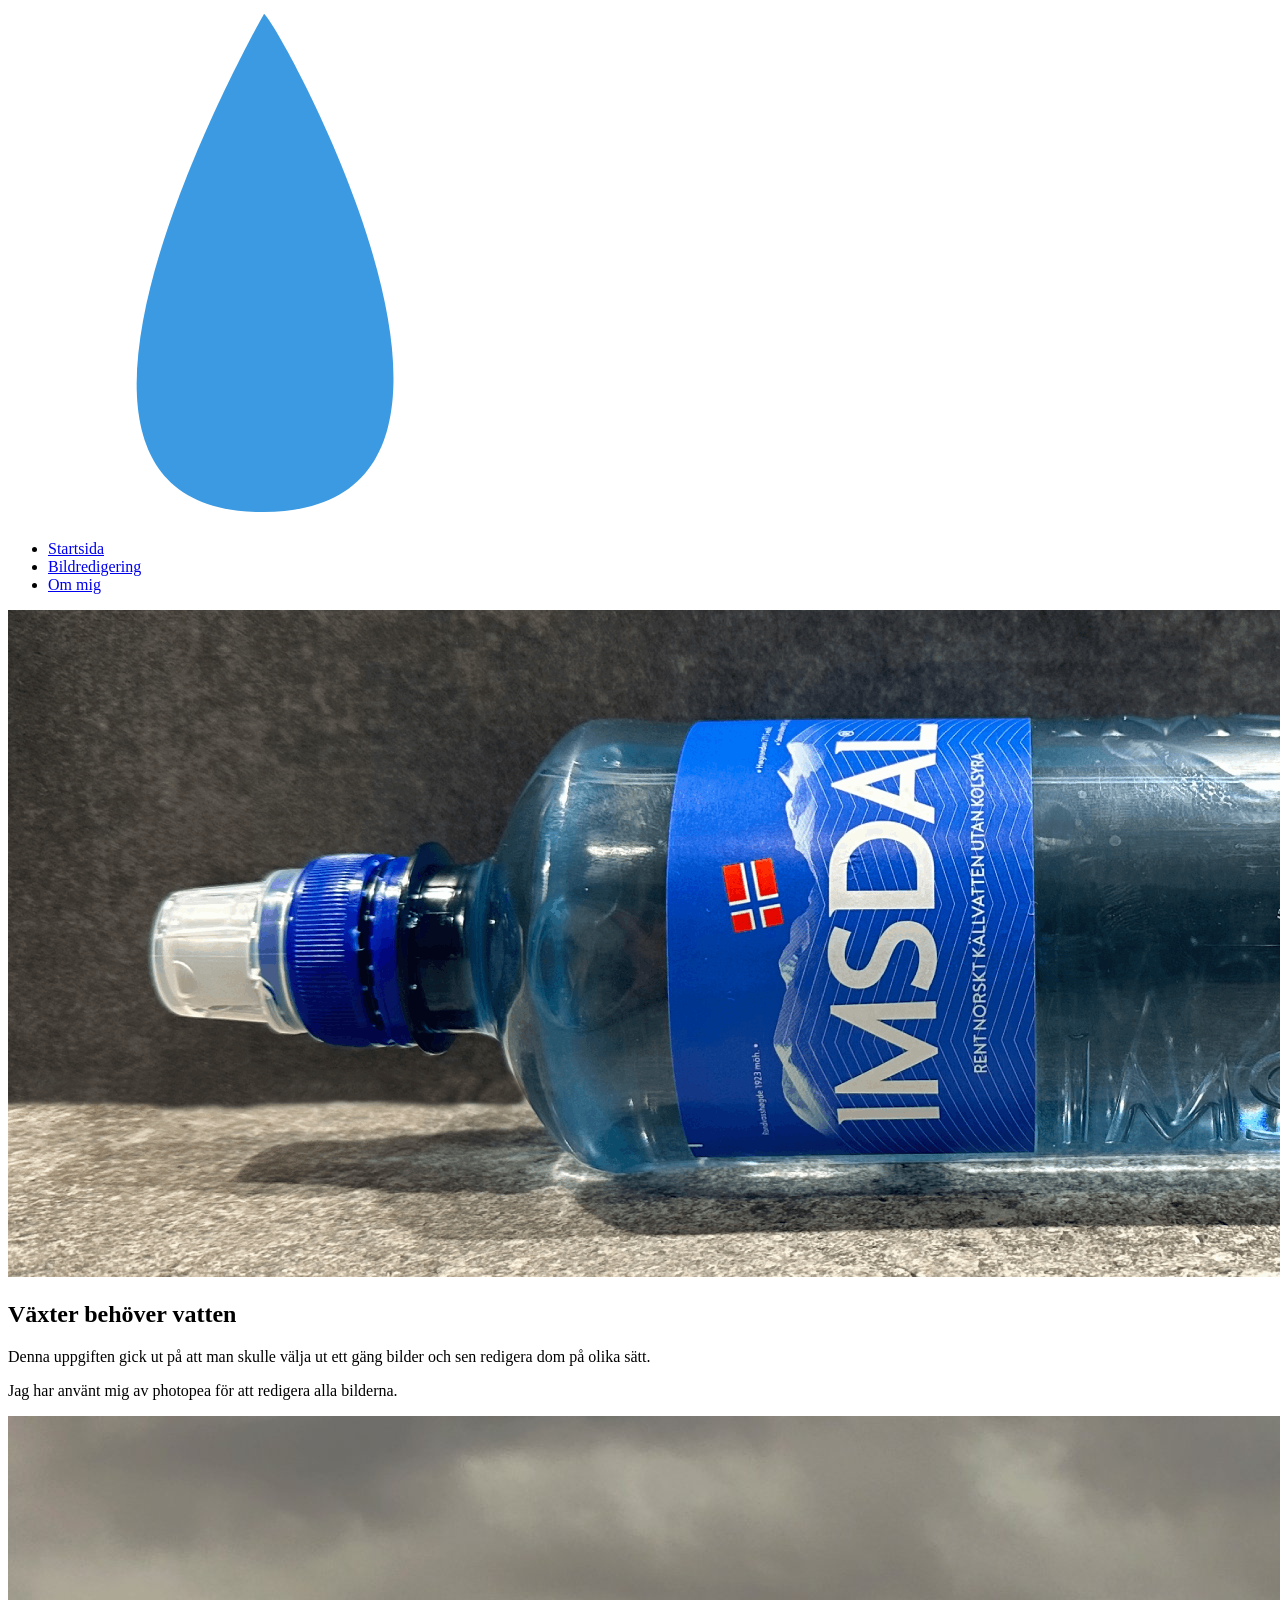
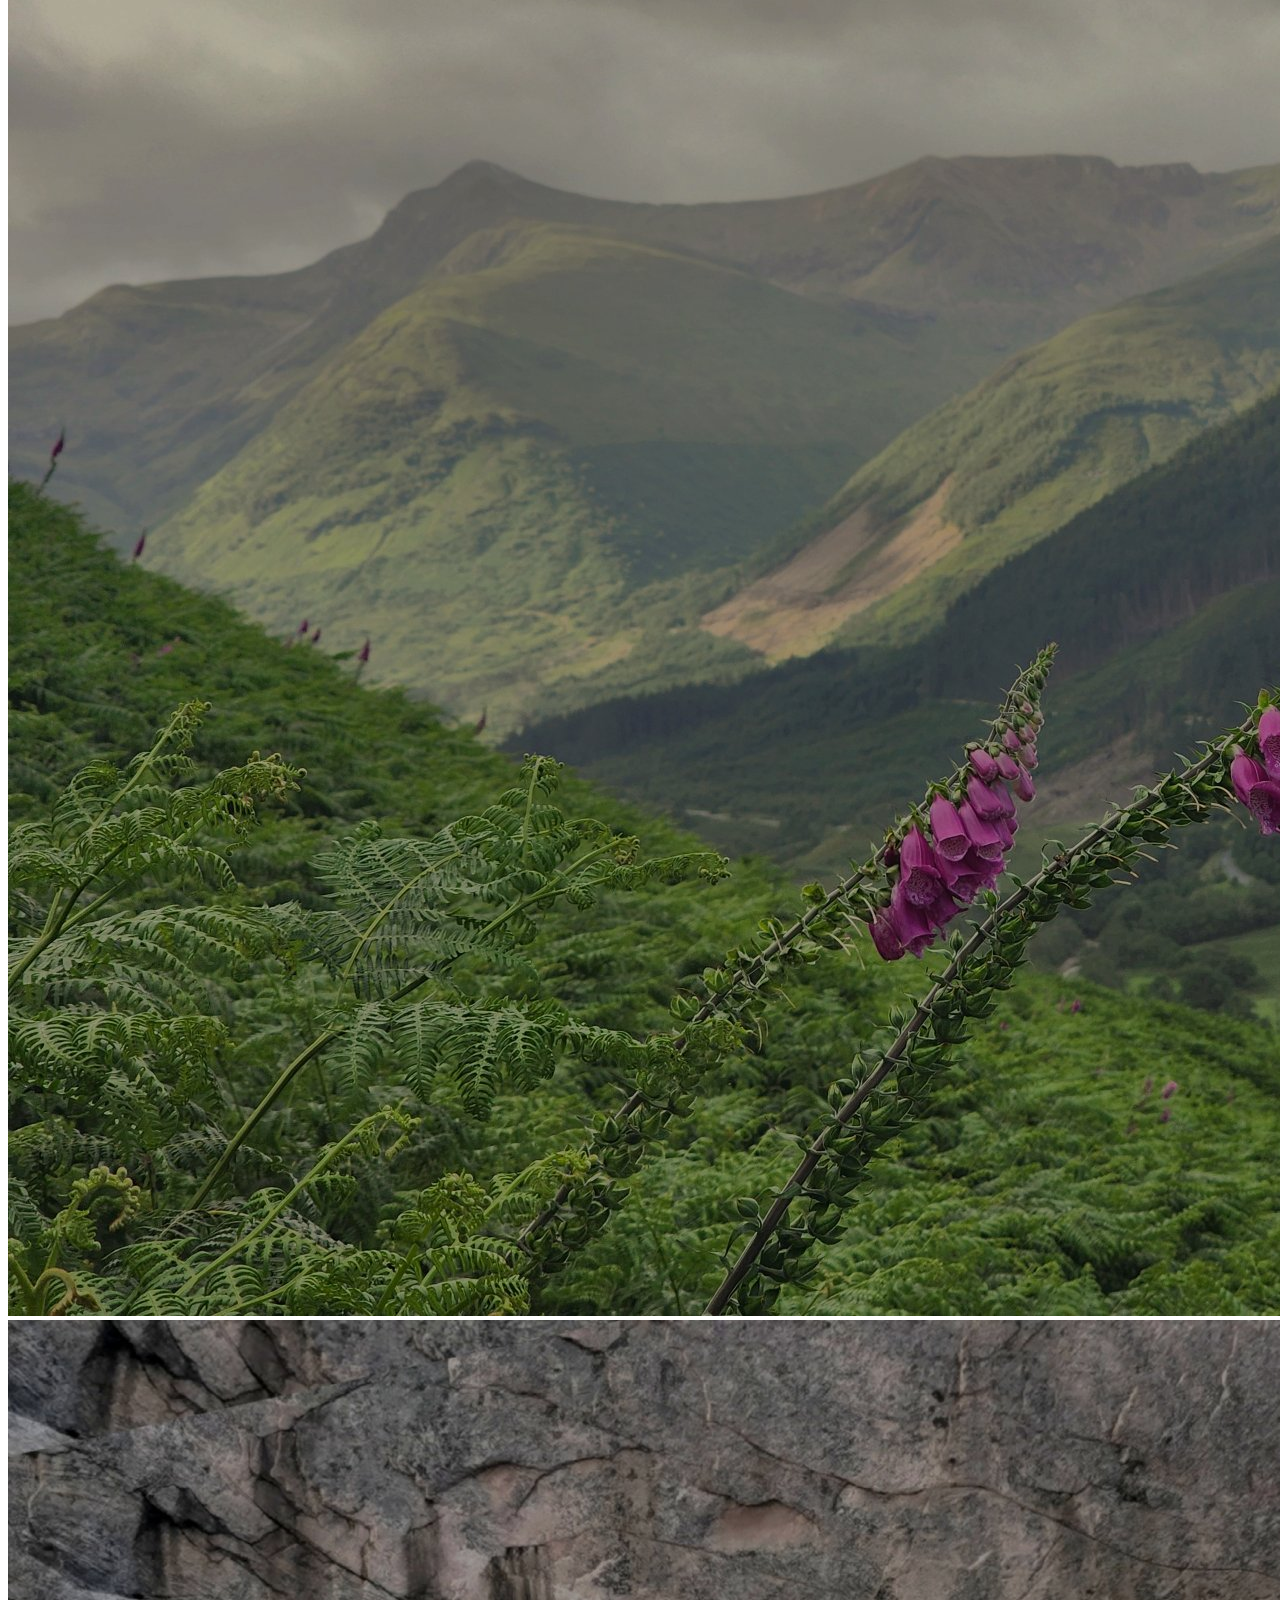
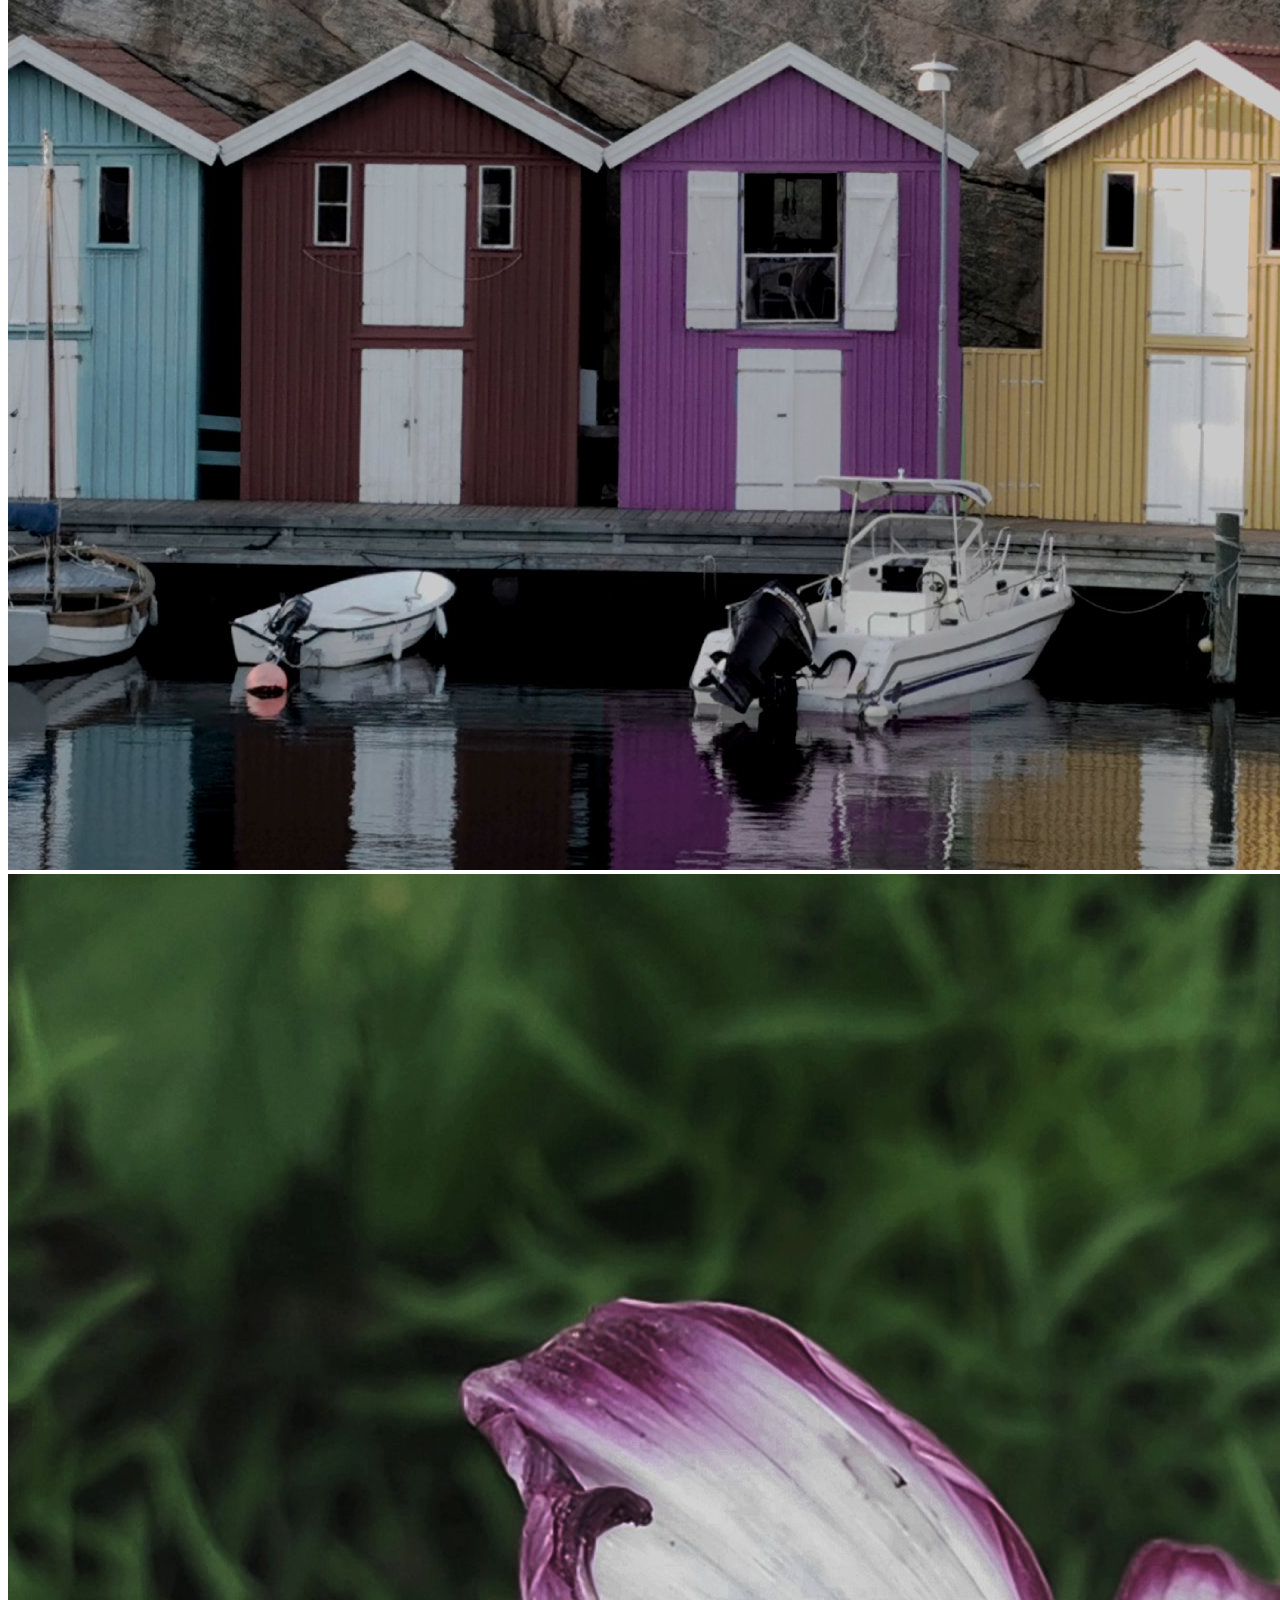
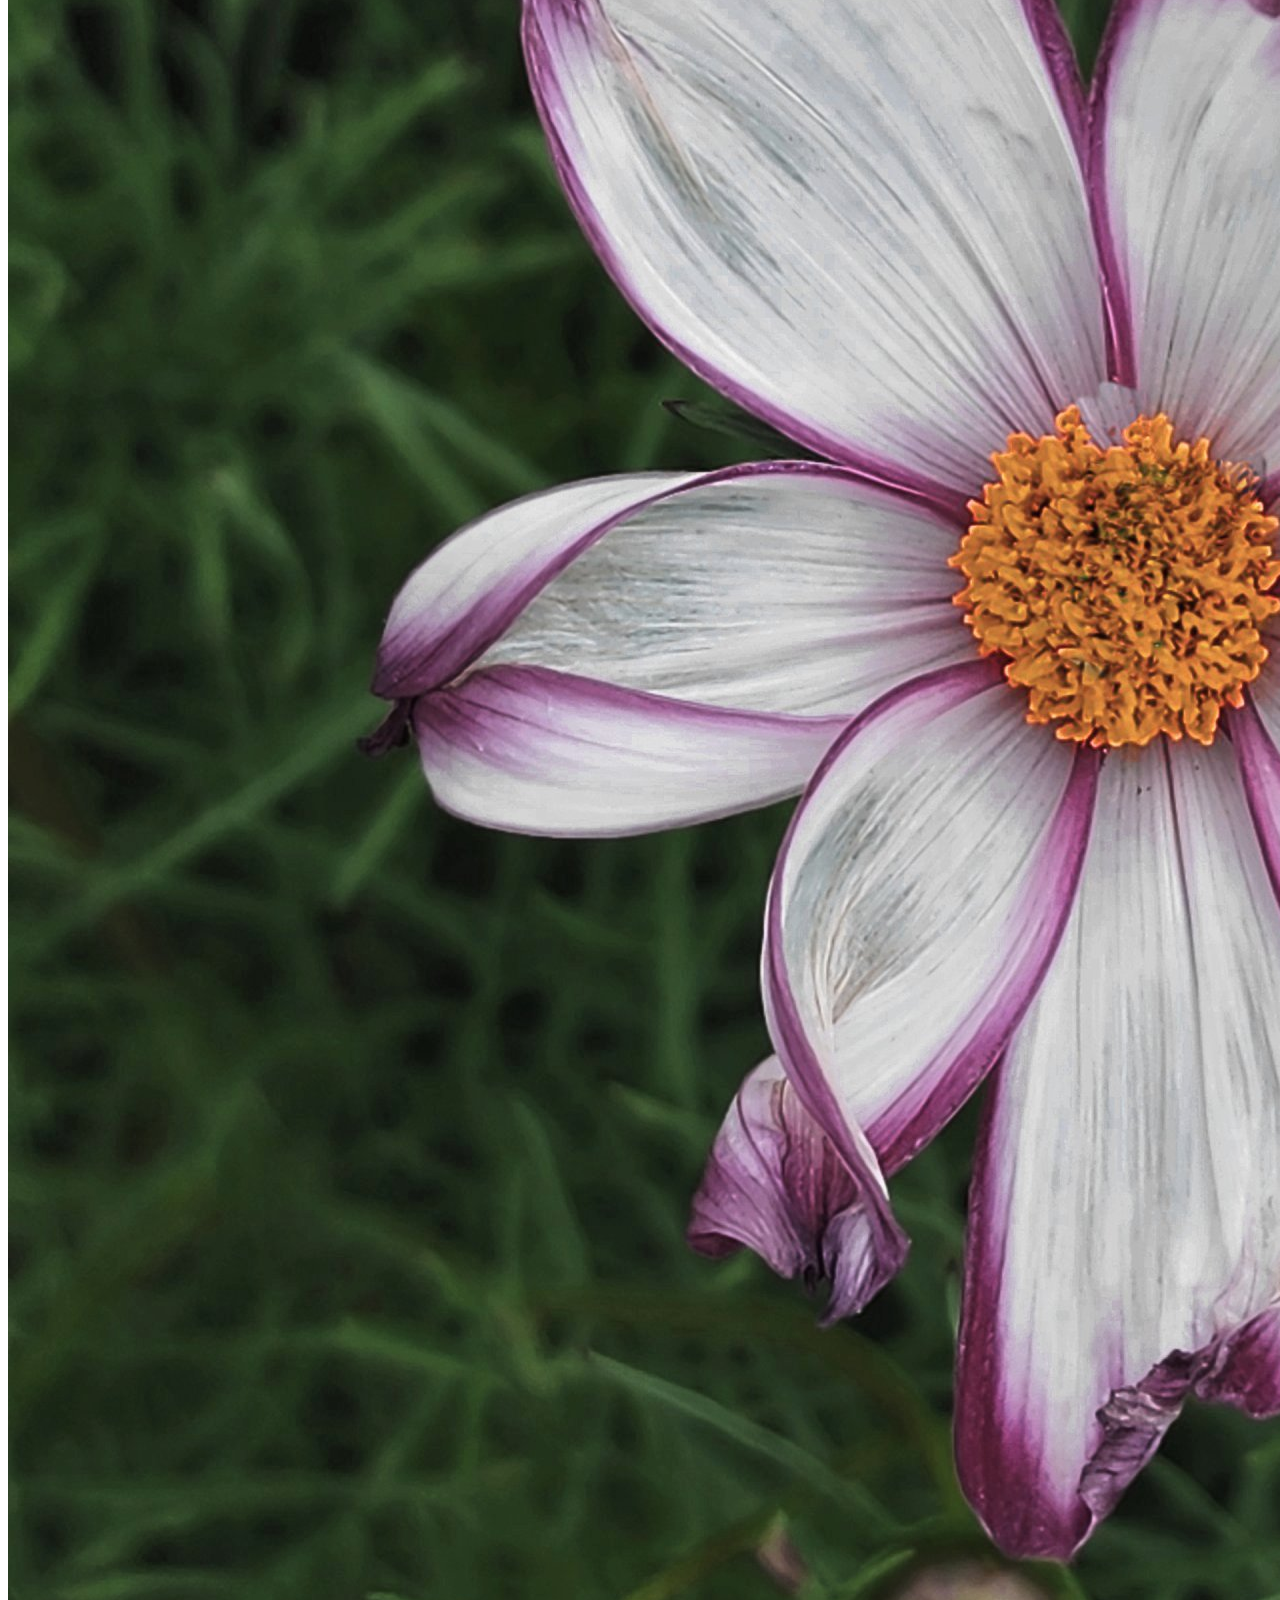
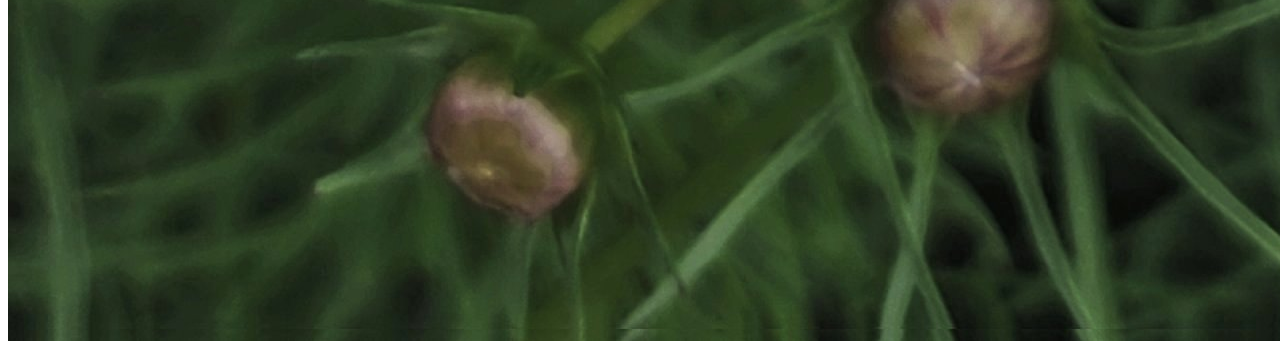
==== index.html @ 8dc60378 "Gjort första sidan och undersidorna, samt börjat bygga första sidan med nav, header, main" ====
<!DOCTYPE html>
<html lang="sv">
<head>
    <meta charset="UTF-8">
    <meta name="viewport" content="width=device-width, initial-scale=1.0">
    <title>Startsida</title>
    <link rel="icon" href="images/favicon.ico" sizes="16x16">
    <link rel="icon" href="images/favicon.png" sizes="32x32" type="image/png">
    <link rel="stylesheet" href="css/style.css">
</head>
<body>
    <!-- Navigering -->
    <nav>
        <a href="index.html"><img src="images/logo.svg" alt="logga, en blå vattendroppe" class="logga"></a>
        <ul>
            <li><a href="index.html">Startsida</a></li>
            <li><a href="redigering.html">Bildredigering</a></li>
            <li><a href="om-mig.html">Om mig</a></li>
        </ul>
    </nav>
    <!-- Header -->
    <header>
        <img src="images/header.png" alt="en vattenflaska som ligger ner" class="header-bild">
    </header>
    <main>
        <!-- Om uppgiften -->
        <section>
            <h1>Växter behöver vatten</h1>
            <p>Denna uppgiften gick ut på att man skulle välja ut ett gäng bilder och sen redigera dom på olika sätt.</p>
            <p>Jag har använt mig av photopea för att redigera alla bilderna.</p>
        </section>

        <!-- Bildserien -->
        <section class="bilderserie">
            <img src="images/bildserie001.jpeg" alt="Bergsdal med blommor">
            <img src="images/bildserie002.jpeg" alt="Båthus i smögen">
            <img src="images/bildserie003.jpeg" alt="En blomma med en fluga i mitten">
        </section>
    </main>
</body>
</html>
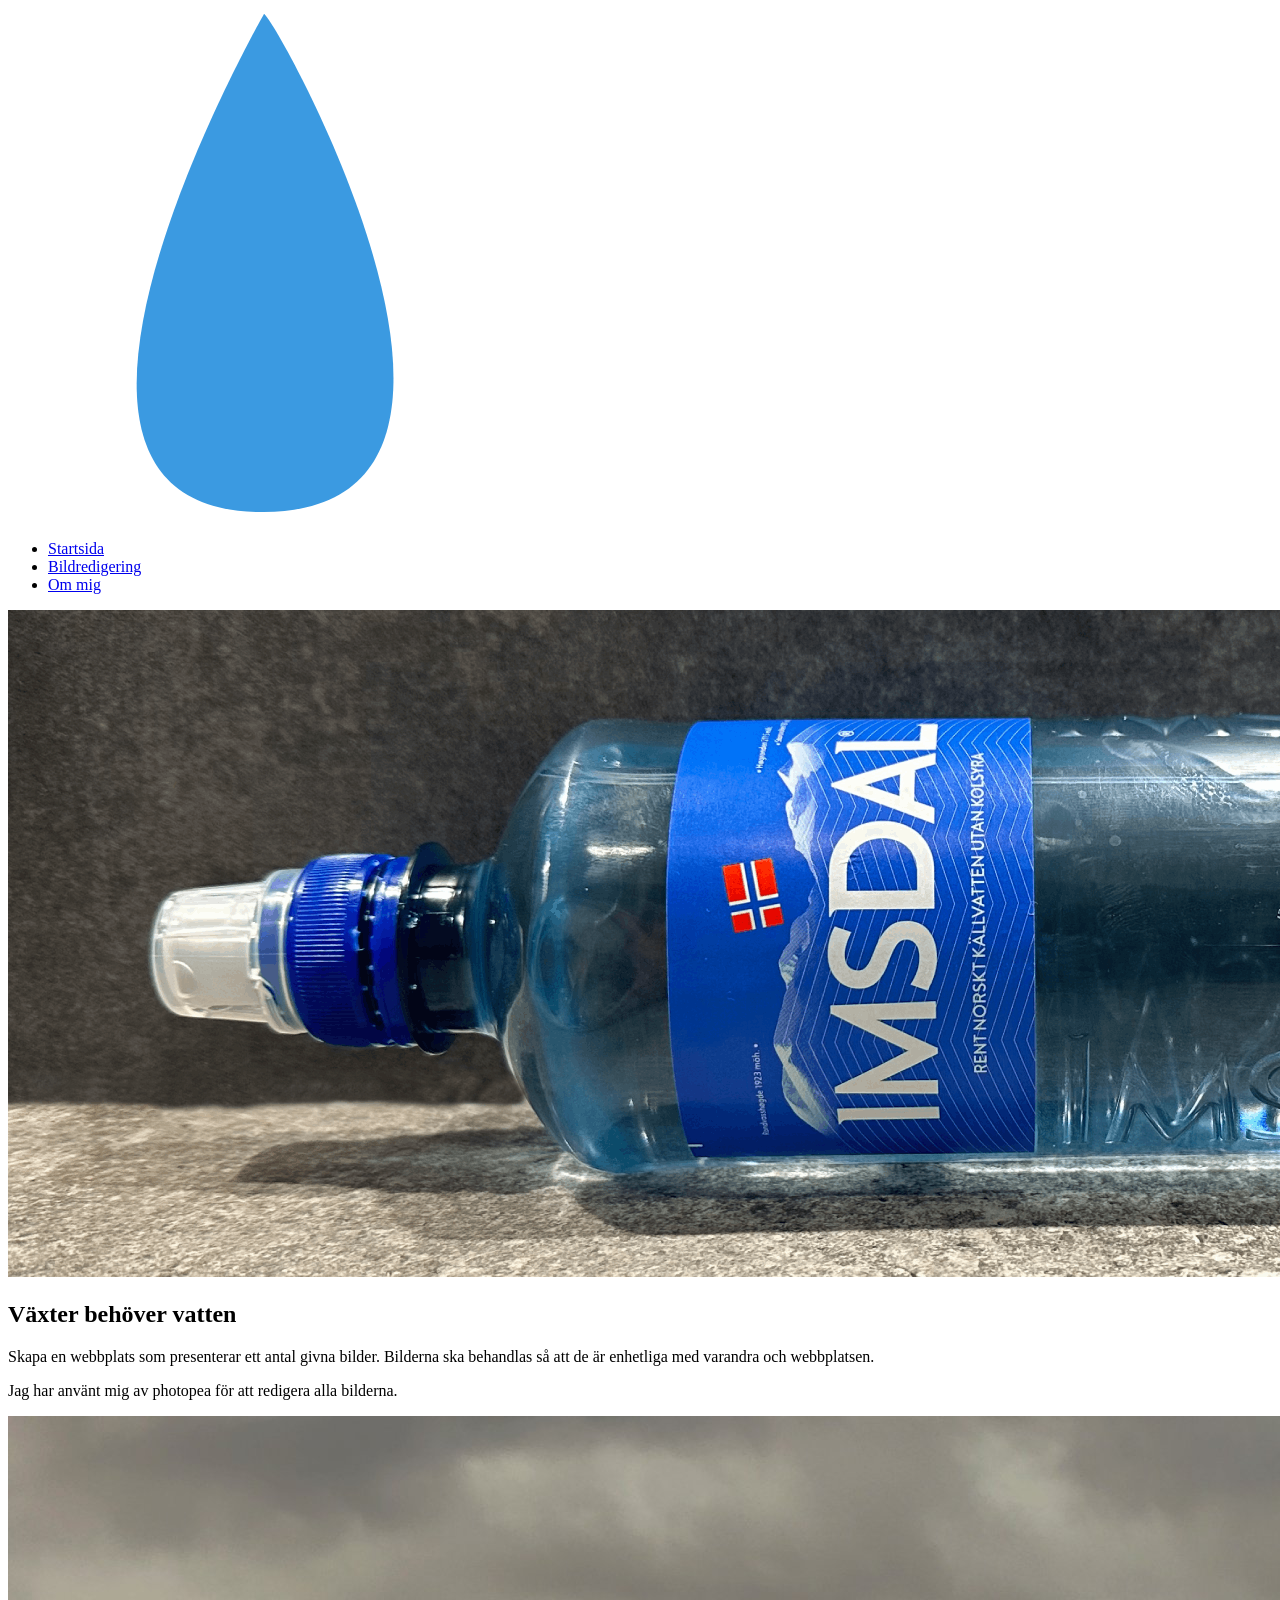
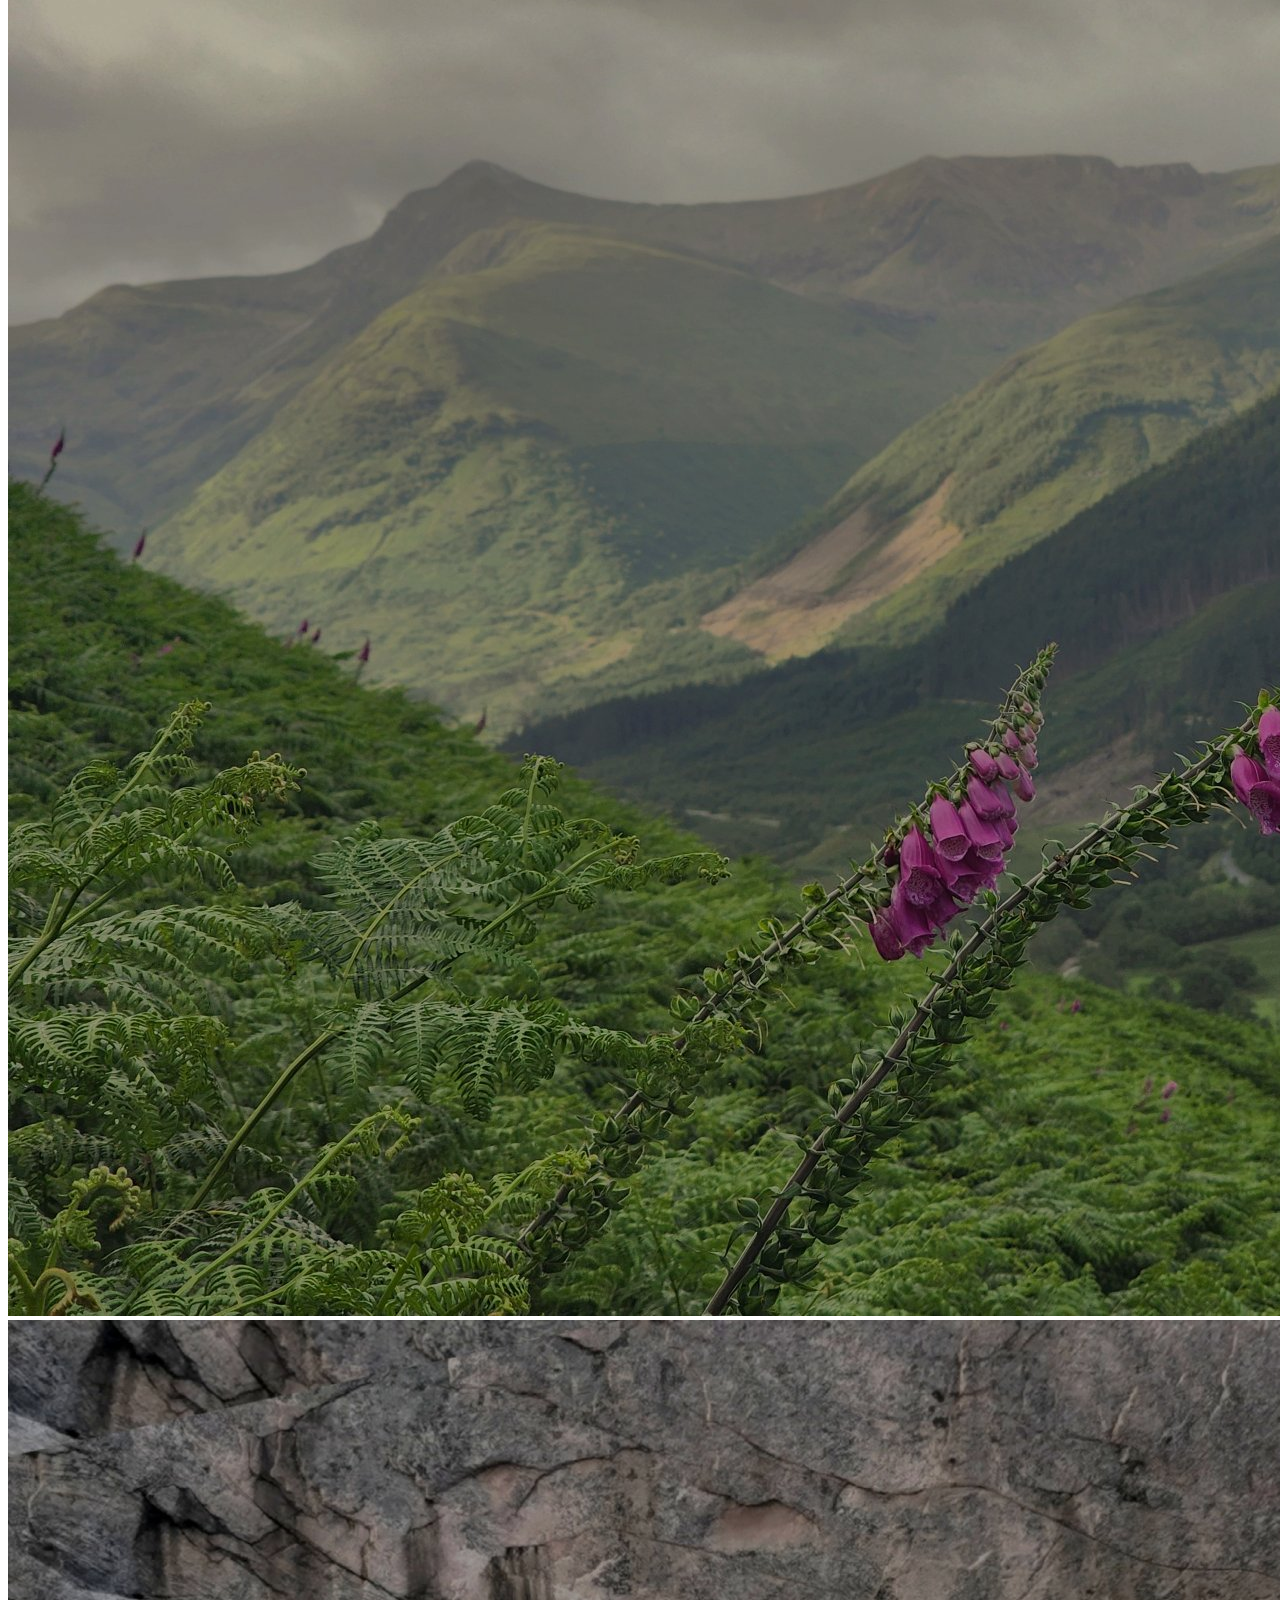
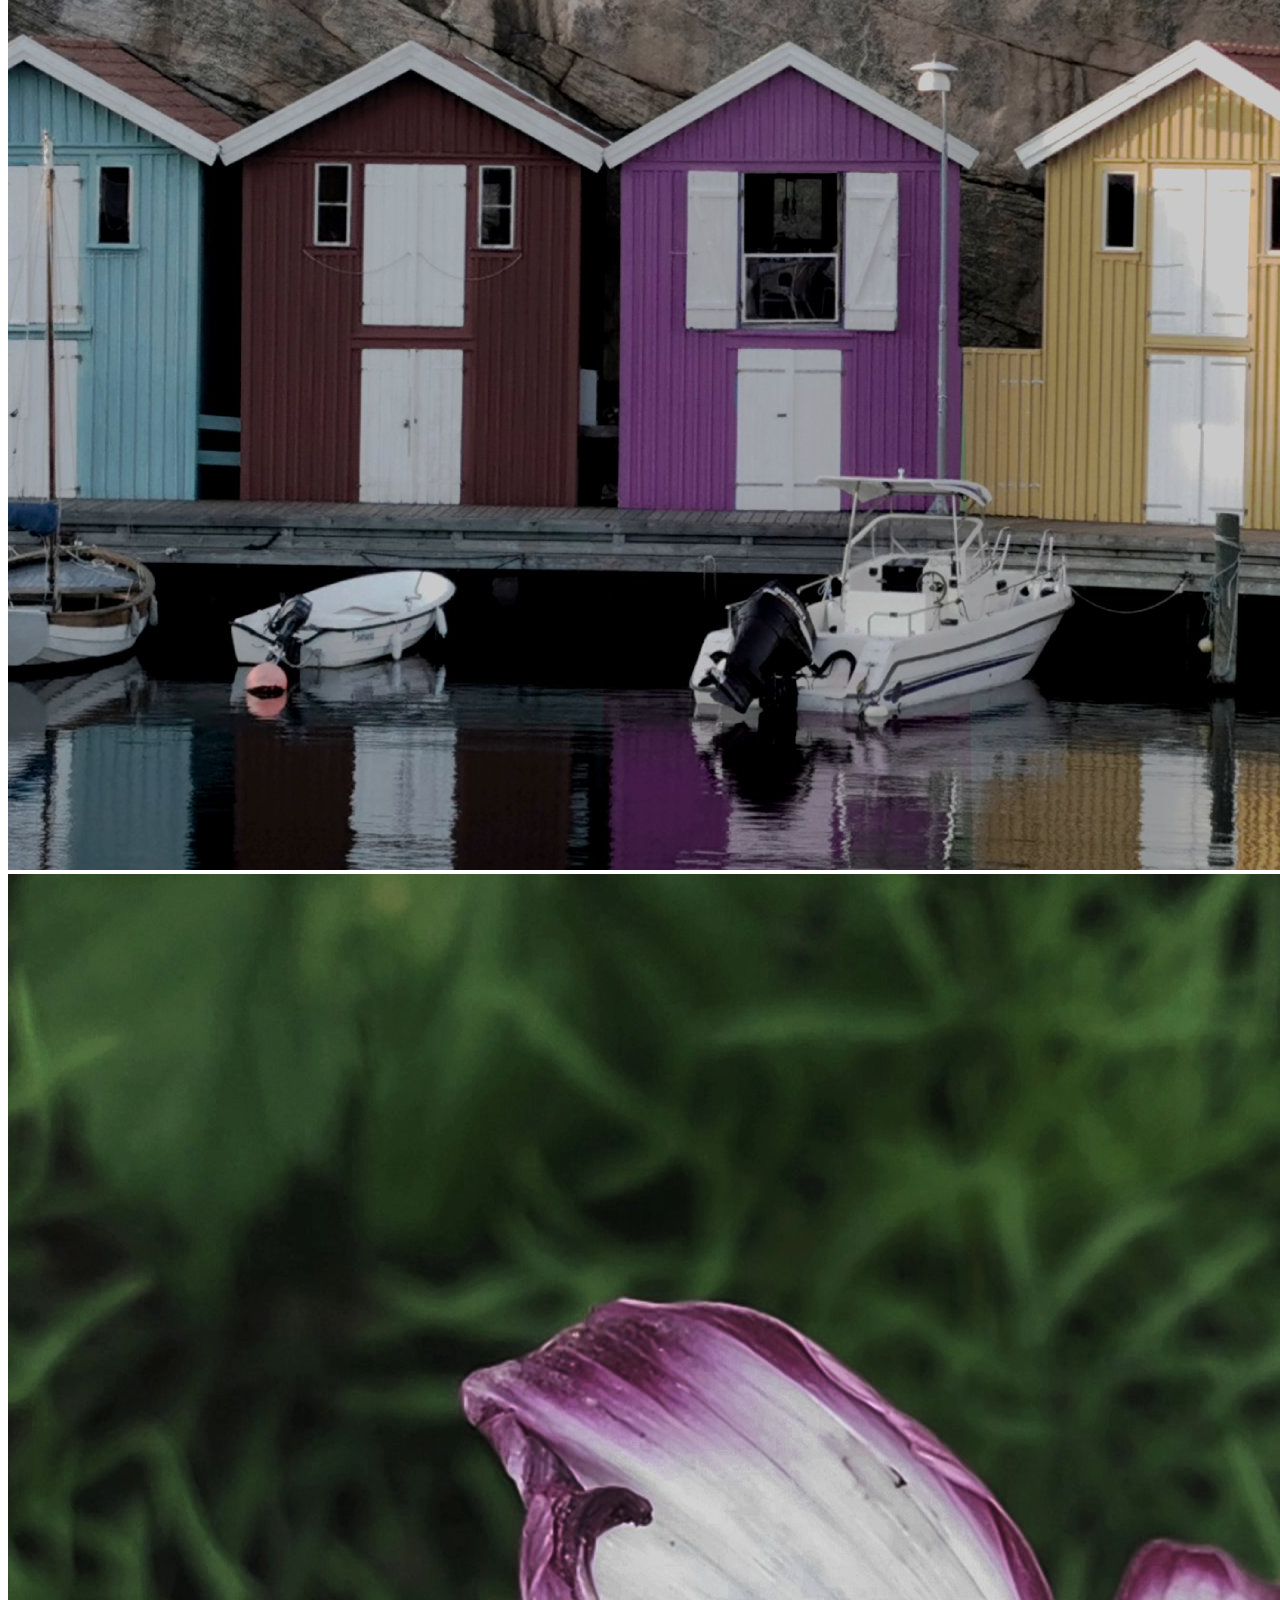
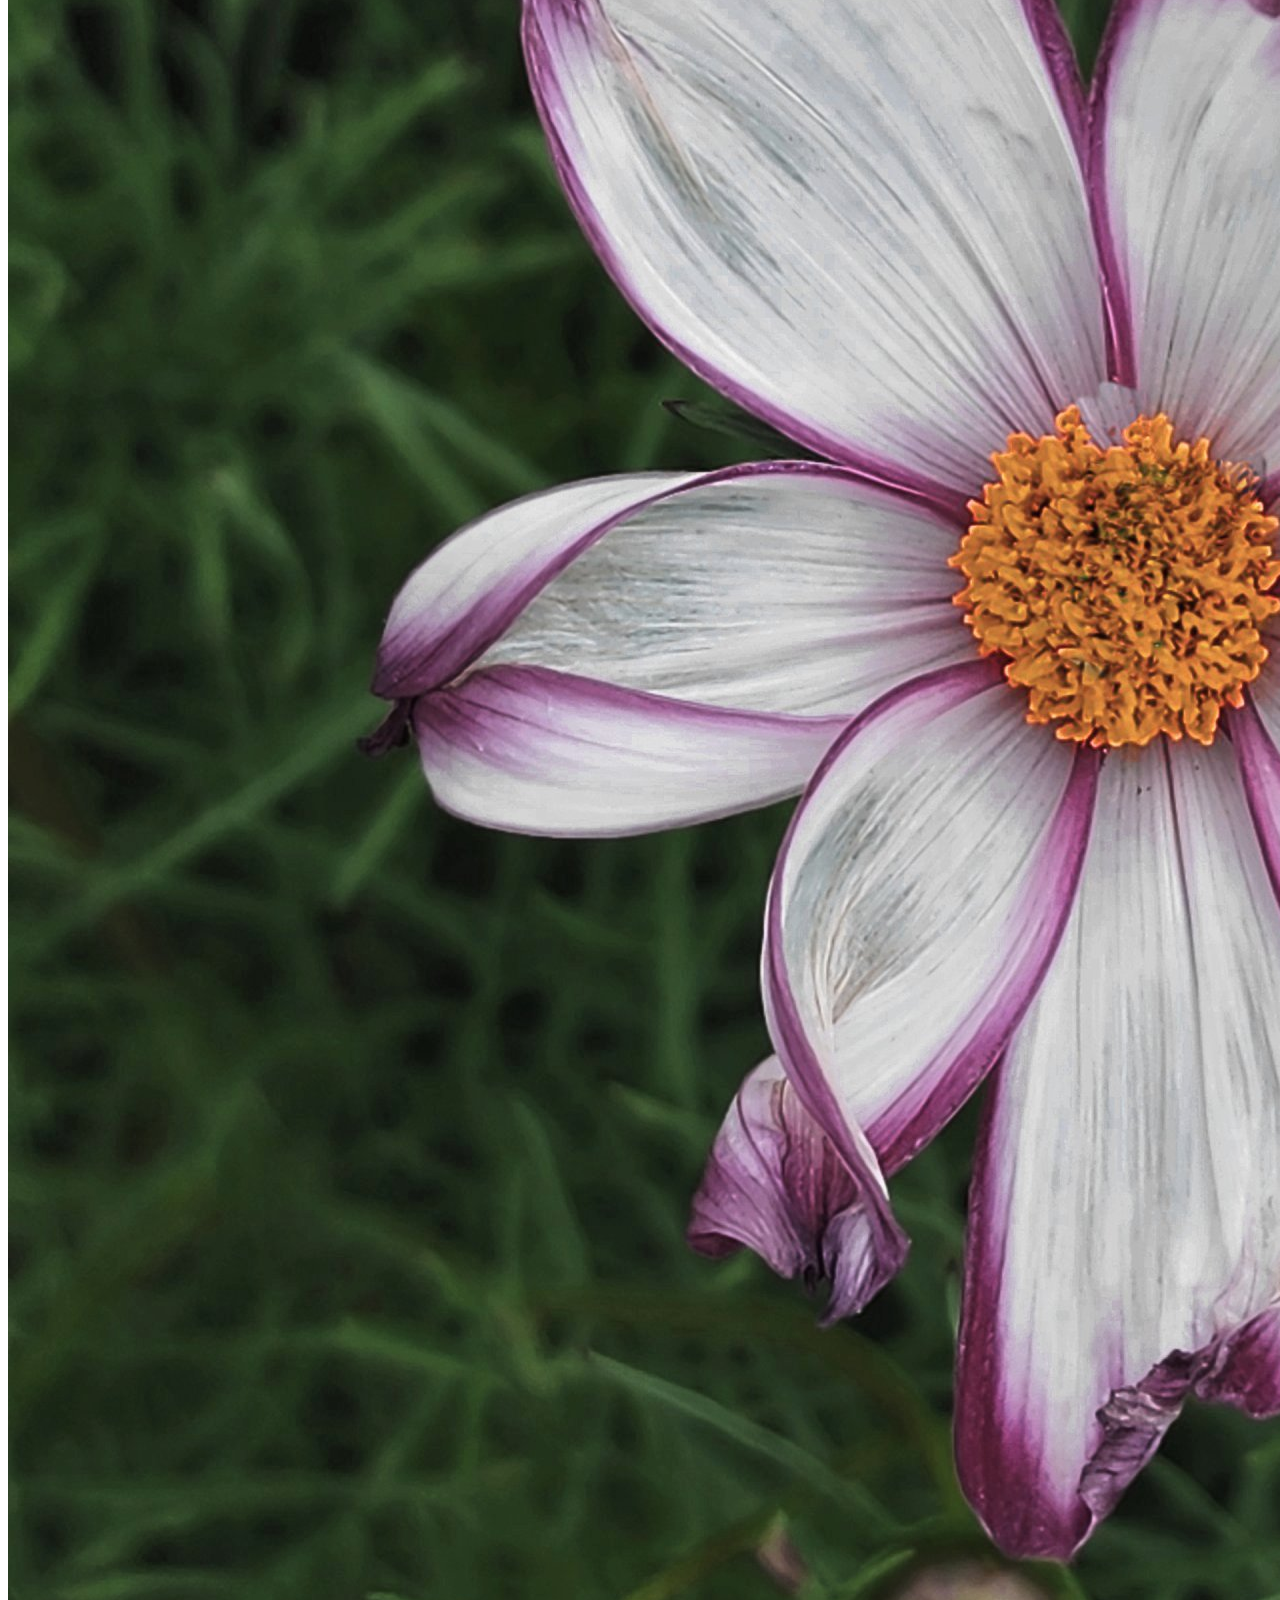
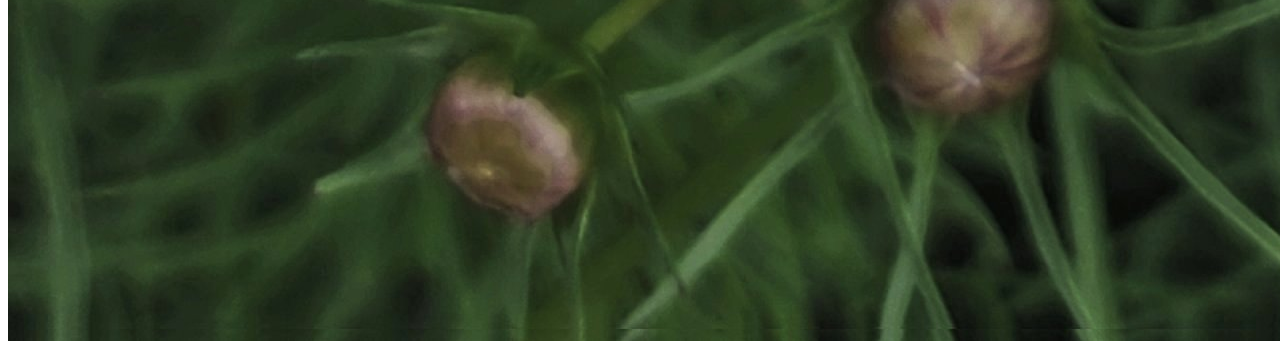
==== commit c2a82349: "ändrade texten för vad uppgiften skulle handla om, var nog för vag först" ====
--- a/index.html
+++ b/index.html
@@ -26,7 +26,7 @@
         <!-- Om uppgiften -->
         <section>
             <h1>Växter behöver vatten</h1>
-            <p>Denna uppgiften gick ut på att man skulle välja ut ett gäng bilder och sen redigera dom på olika sätt.</p>
+            <p>Skapa en webbplats som presenterar ett antal givna bilder.  Bilderna ska behandlas så att de är enhetliga med varandra och webbplatsen.</p>
             <p>Jag har använt mig av photopea för att redigera alla bilderna.</p>
         </section>
 
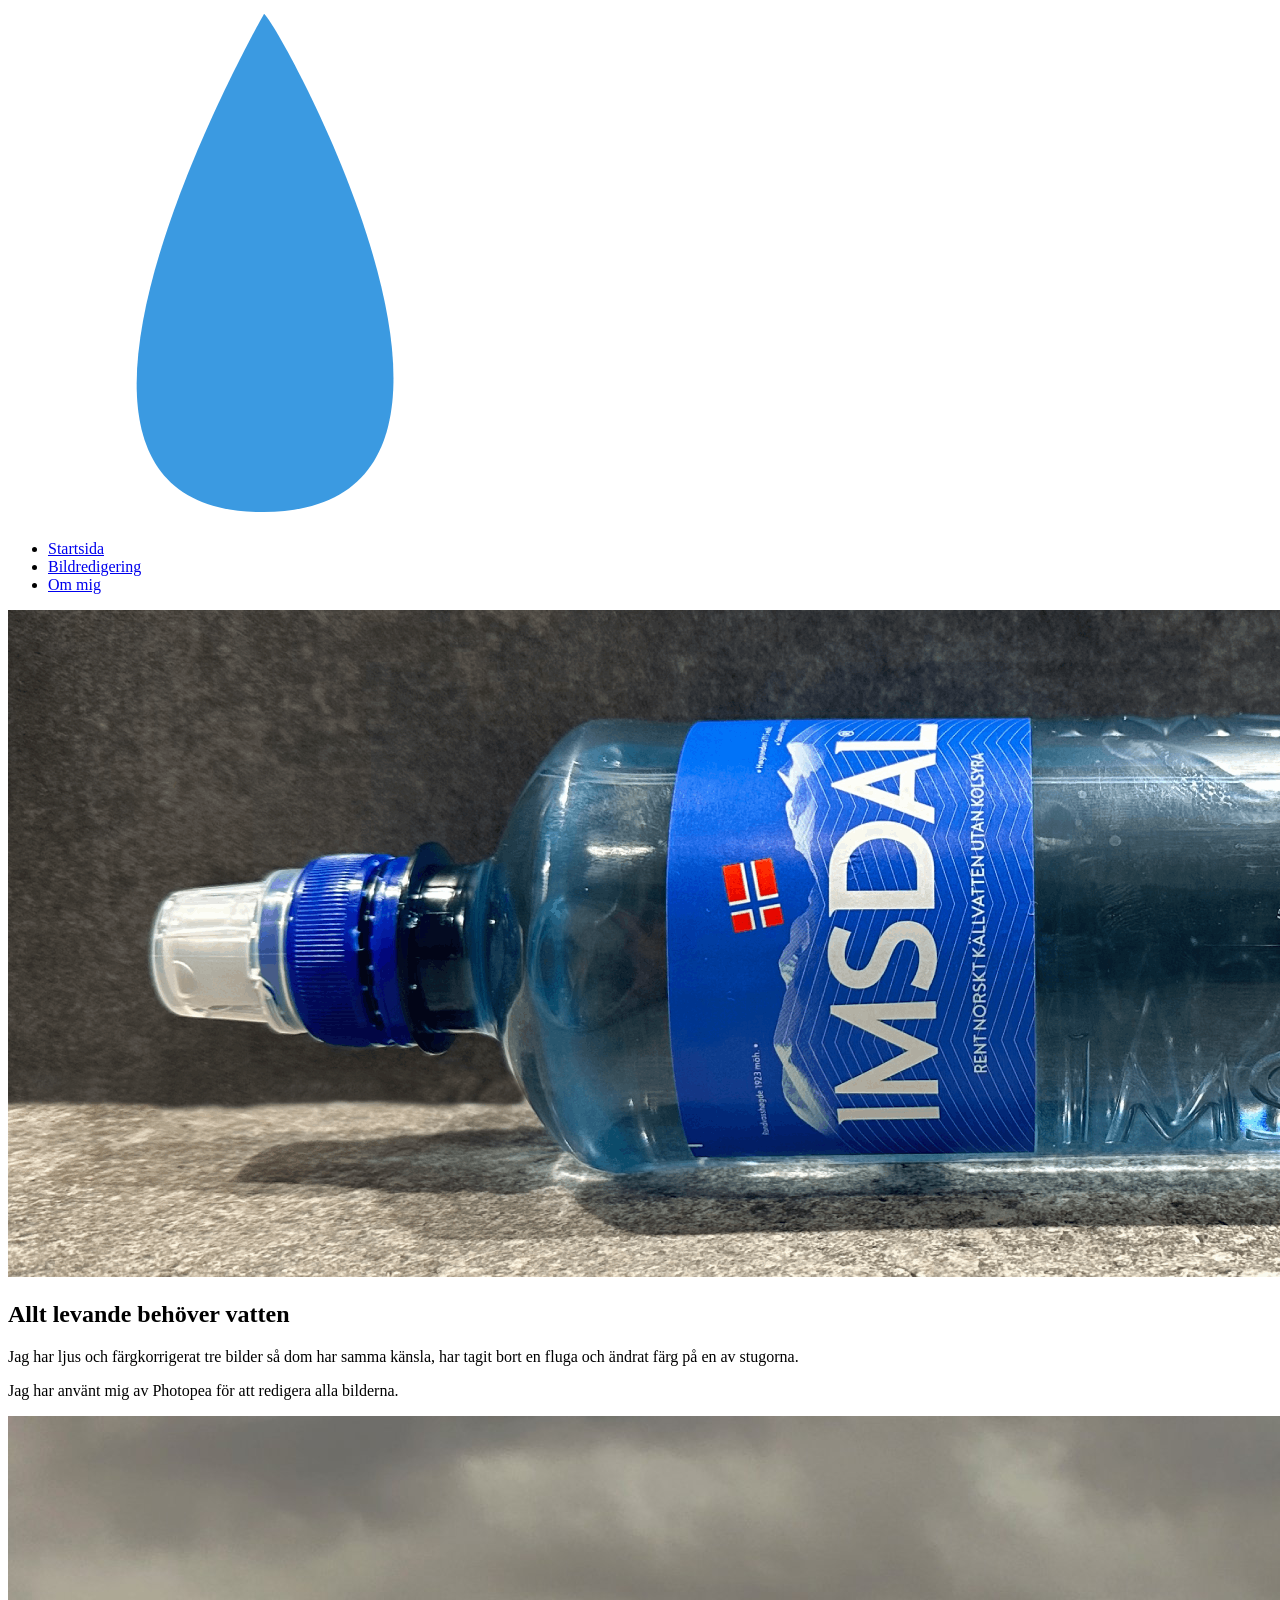
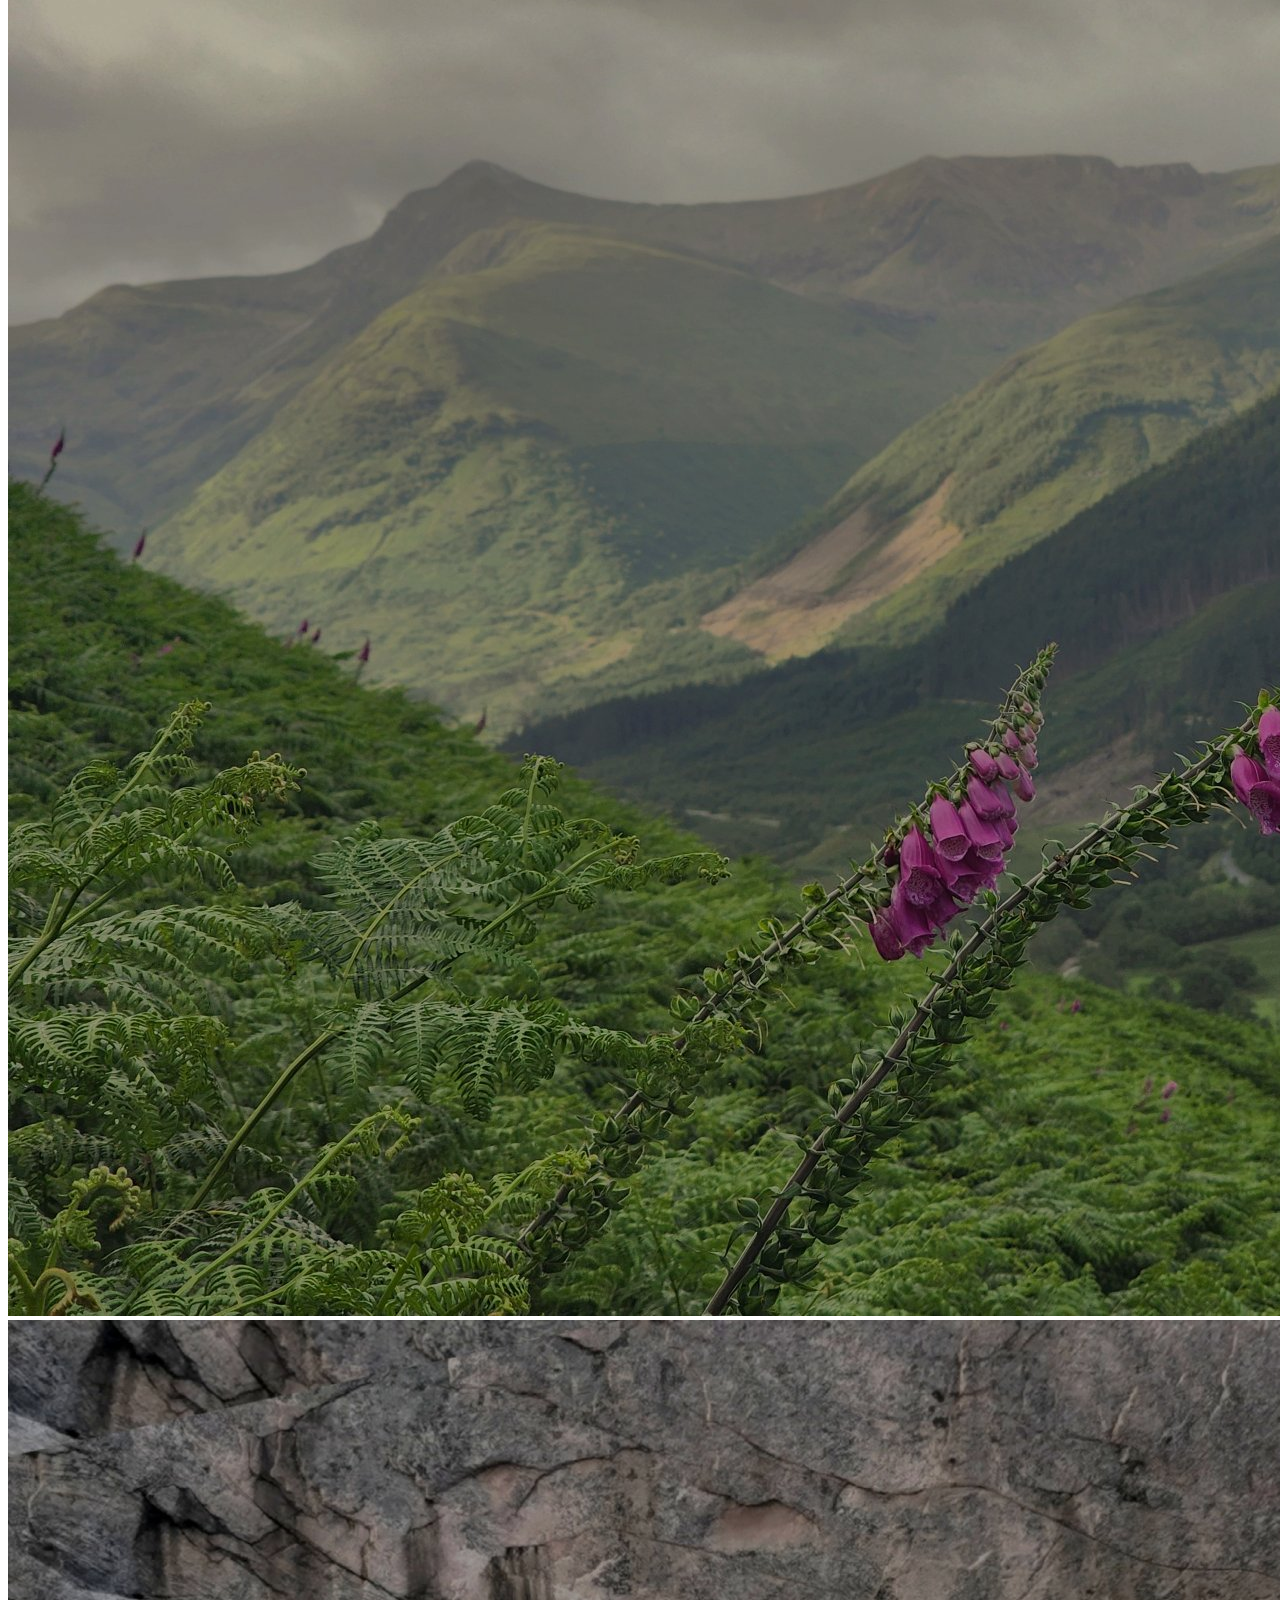
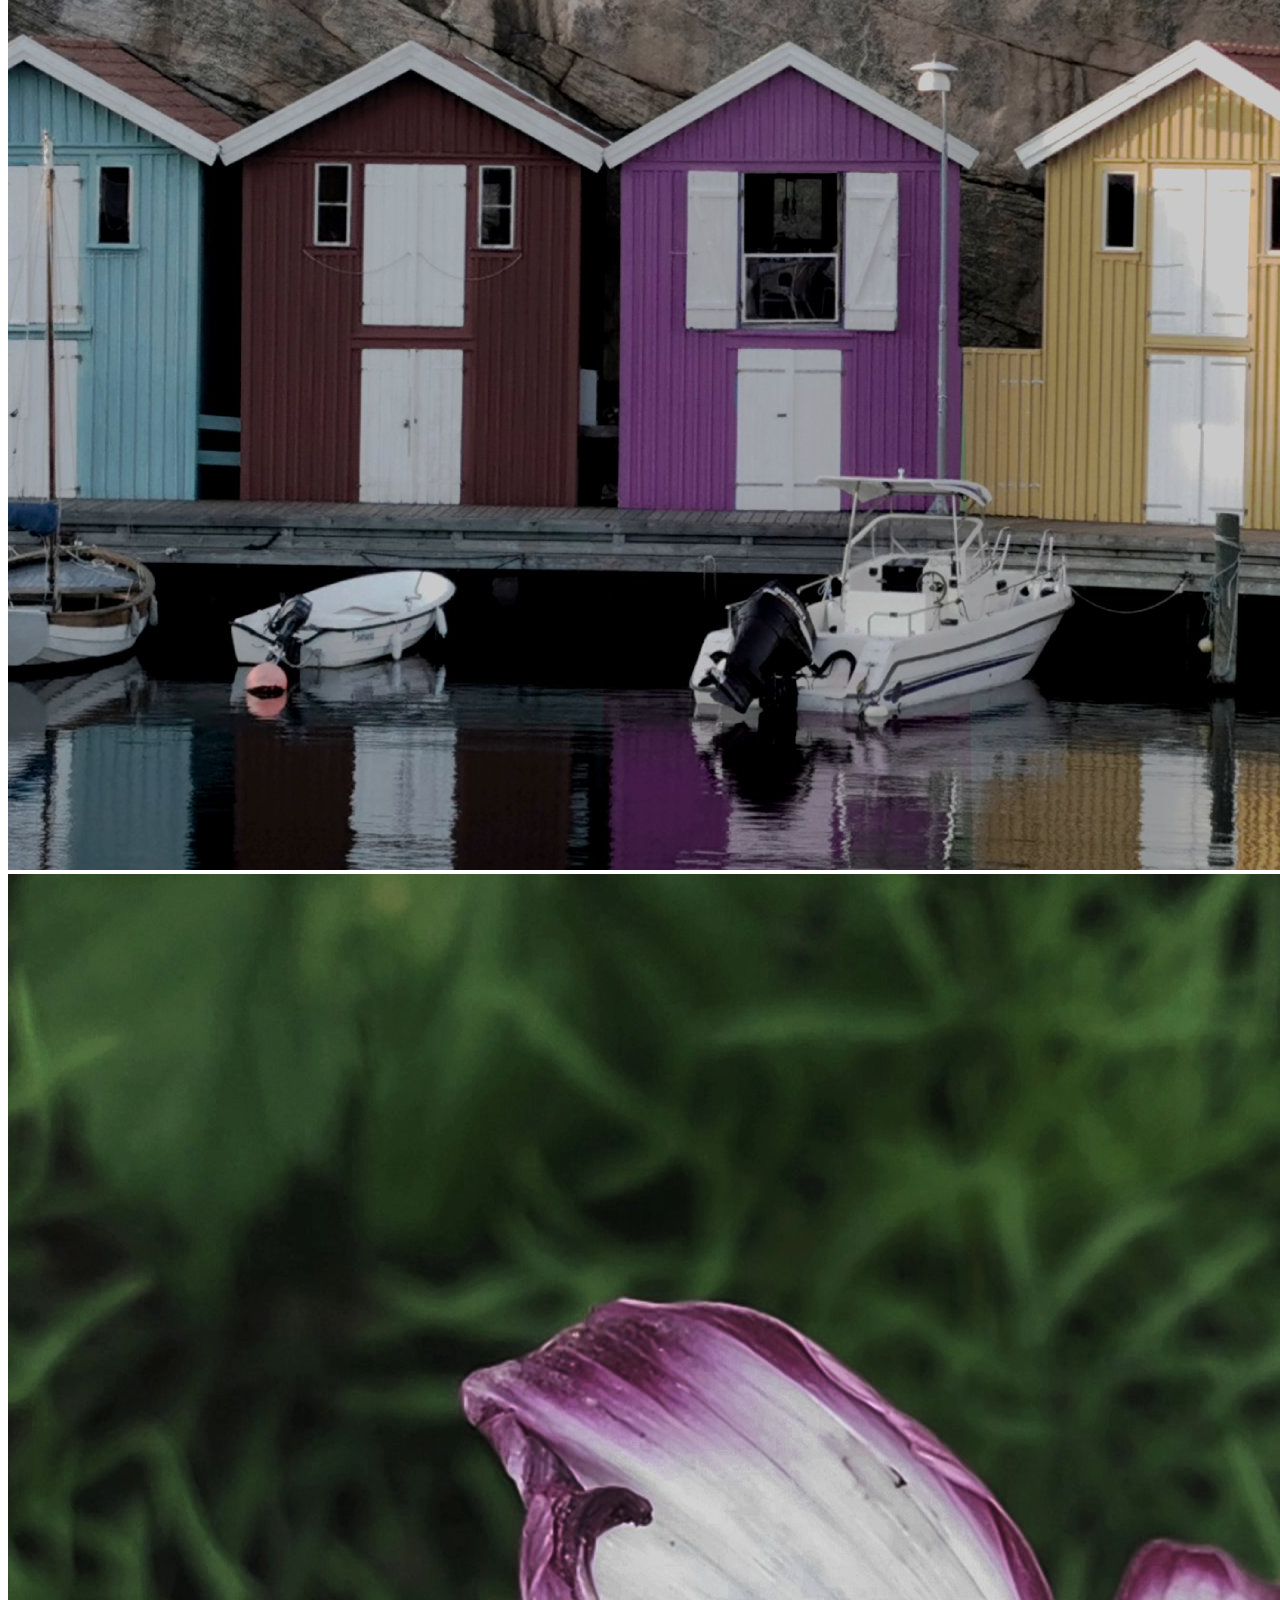
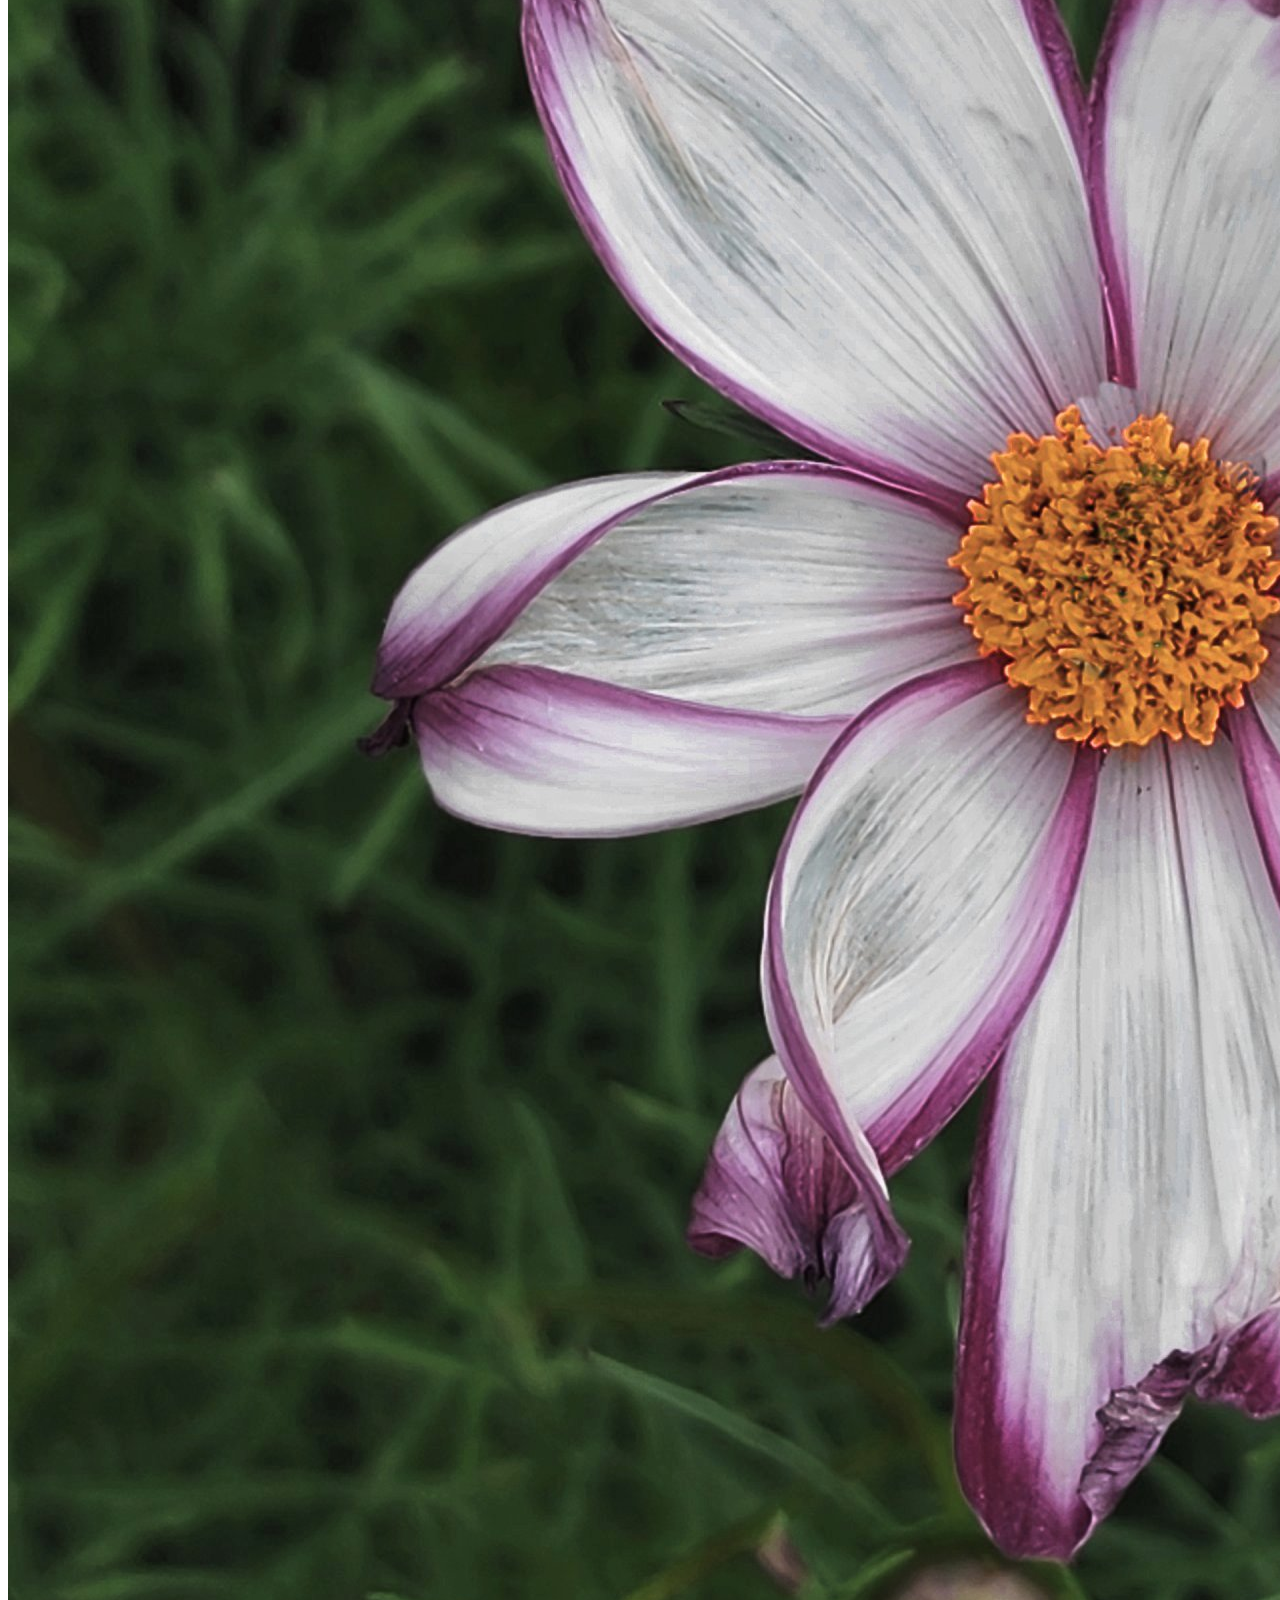
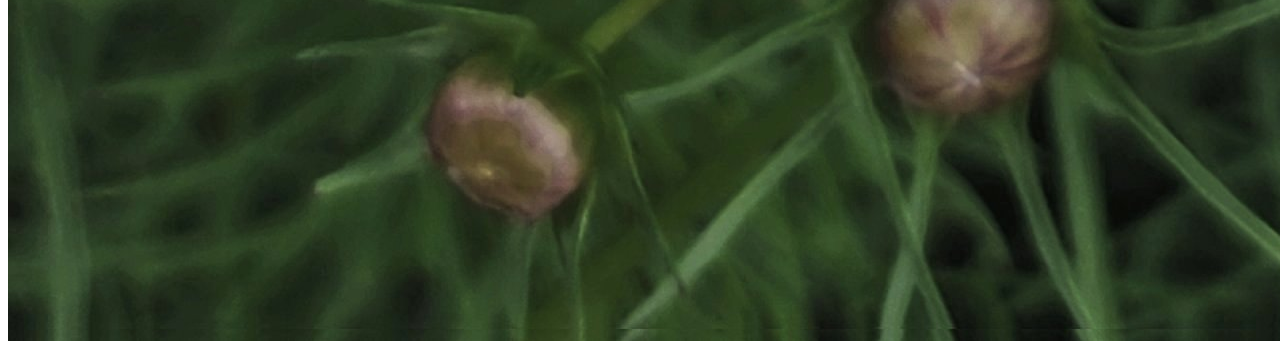
==== commit 67d0fe8f: "Ändrade texten igen" ====
--- a/index.html
+++ b/index.html
@@ -25,16 +25,16 @@
     <main>
         <!-- Om uppgiften -->
         <section>
-            <h1>Växter behöver vatten</h1>
-            <p>Skapa en webbplats som presenterar ett antal givna bilder.  Bilderna ska behandlas så att de är enhetliga med varandra och webbplatsen.</p>
-            <p>Jag har använt mig av photopea för att redigera alla bilderna.</p>
+            <h1>Allt levande behöver vatten</h1>
+            <p>Jag har ljus och färgkorrigerat tre bilder så dom har samma känsla, har tagit bort en fluga och ändrat färg på en av stugorna.</p>
+            <p>Jag har använt mig av Photopea för att redigera alla bilderna.</p>
         </section>
 
         <!-- Bildserien -->
-        <section class="bilderserie">
+        <section class="bildserie">
             <img src="images/bildserie001.jpeg" alt="Bergsdal med blommor">
             <img src="images/bildserie002.jpeg" alt="Båthus i smögen">
-            <img src="images/bildserie003.jpeg" alt="En blomma med en fluga i mitten">
+            <img src="images/bildserie003.jpeg" alt="En stor blomma">
         </section>
     </main>
 </body>
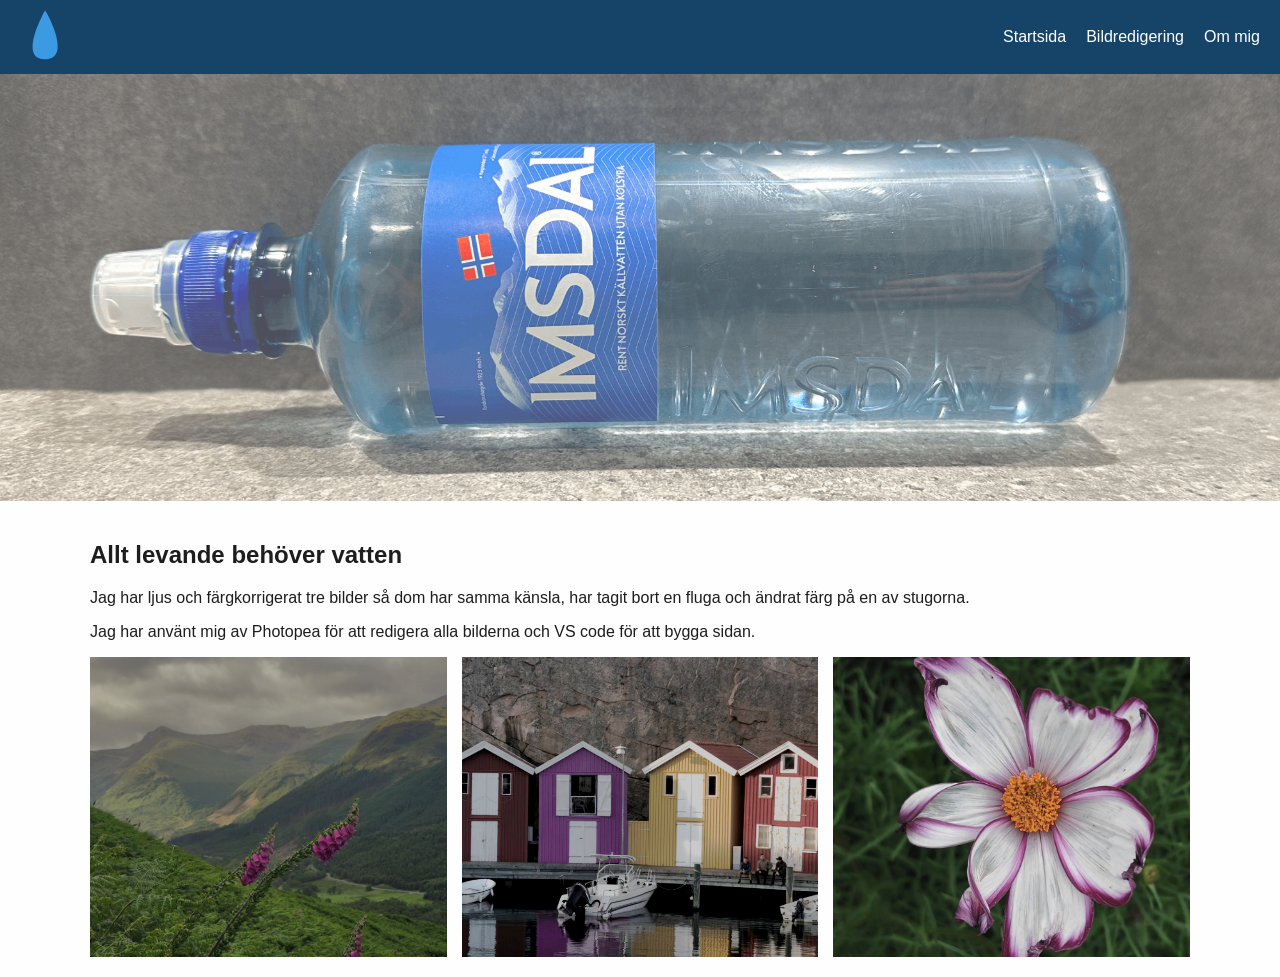
==== commit e8a01294: "lite stavfel och annat ändrat pillar inte mer på CSS för vi ska optimera den på lab 2" ====
--- a/index.html
+++ b/index.html
@@ -27,13 +27,13 @@
         <section>
             <h1>Allt levande behöver vatten</h1>
             <p>Jag har ljus och färgkorrigerat tre bilder så dom har samma känsla, har tagit bort en fluga och ändrat färg på en av stugorna.</p>
-            <p>Jag har använt mig av Photopea för att redigera alla bilderna.</p>
+            <p>Jag har använt mig av Photopea för att redigera alla bilderna och VS code för att bygga sidan.</p>
         </section>
 
         <!-- Bildserien -->
         <section class="bildserie">
             <img src="images/bildserie001.jpeg" alt="Bergsdal med blommor">
-            <img src="images/bildserie002.jpeg" alt="Båthus i smögen">
+            <img src="images/bildserie002.jpeg" alt="Båthus i Smögen">
             <img src="images/bildserie003.jpeg" alt="En stor blomma">
         </section>
     </main>
--- a/css/style.css
+++ b/css/style.css
@@ -0,0 +1,117 @@
+body {
+    margin: 0;
+    font-family: Arial, sans-serif;
+    background-color: #fefefe;
+    color: #1e1d1d;
+}
+
+/* Navigering */
+nav {
+    display: flex;
+    align-items: center;
+    justify-content: space-between;
+    padding: 10px 20px;
+    background-color: #164468;
+}
+
+.logga {
+    width: 50px;
+}
+
+nav ul {
+    display: flex;
+    gap: 20px;
+    list-style: none;
+    margin: 0;
+    padding: 0;
+}
+
+nav a {
+    color: white;
+    text-decoration: none;
+}
+
+/* Header */
+.header-bild {
+    width: 100%;
+    display: block;
+    opacity: 0.7;
+}
+
+/* Uppgifts texten */
+main {
+    max-width: 1100px;
+    margin: 0 auto;
+    padding: 20px;
+}
+
+/* Bildserien */
+.bildserie {
+    display: flex;
+    gap: 15px;
+}
+
+.bildserie img {
+    flex: 1;
+    min-width: 0;
+    height: 300px;
+    object-fit: cover;
+}
+
+/* Före och efter */
+.jamforelse {
+    display: flex;
+    gap: 15px;
+}
+
+.jamforelse figure {
+    flex: 1;
+    min-width: 0;
+    margin: 0;
+}
+
+.jamforelse img {
+    width: 100%;
+    height: 350px;
+    object-fit: cover;
+}
+
+/* Om mig */
+
+.om-mig {
+    display: flex;
+    gap: 30px;
+    align-items: center;
+}
+
+.om-mig figure {
+    margin: 0;
+}
+
+.portratt {
+    width: 250px;
+}
+
+/* Mindre skärmar */
+@media (max-width: 700px) {
+    nav {
+        flex-direction: column;
+        gap: 10px;
+    }
+
+    .bildserie {
+        flex-direction: column;
+    }
+
+    .bildserie img {
+        height: 250px;
+    }
+
+    .jamforelse {
+        flex-direction: column;
+    }
+
+    .om-mig {
+        flex-direction: column;
+    }
+}
